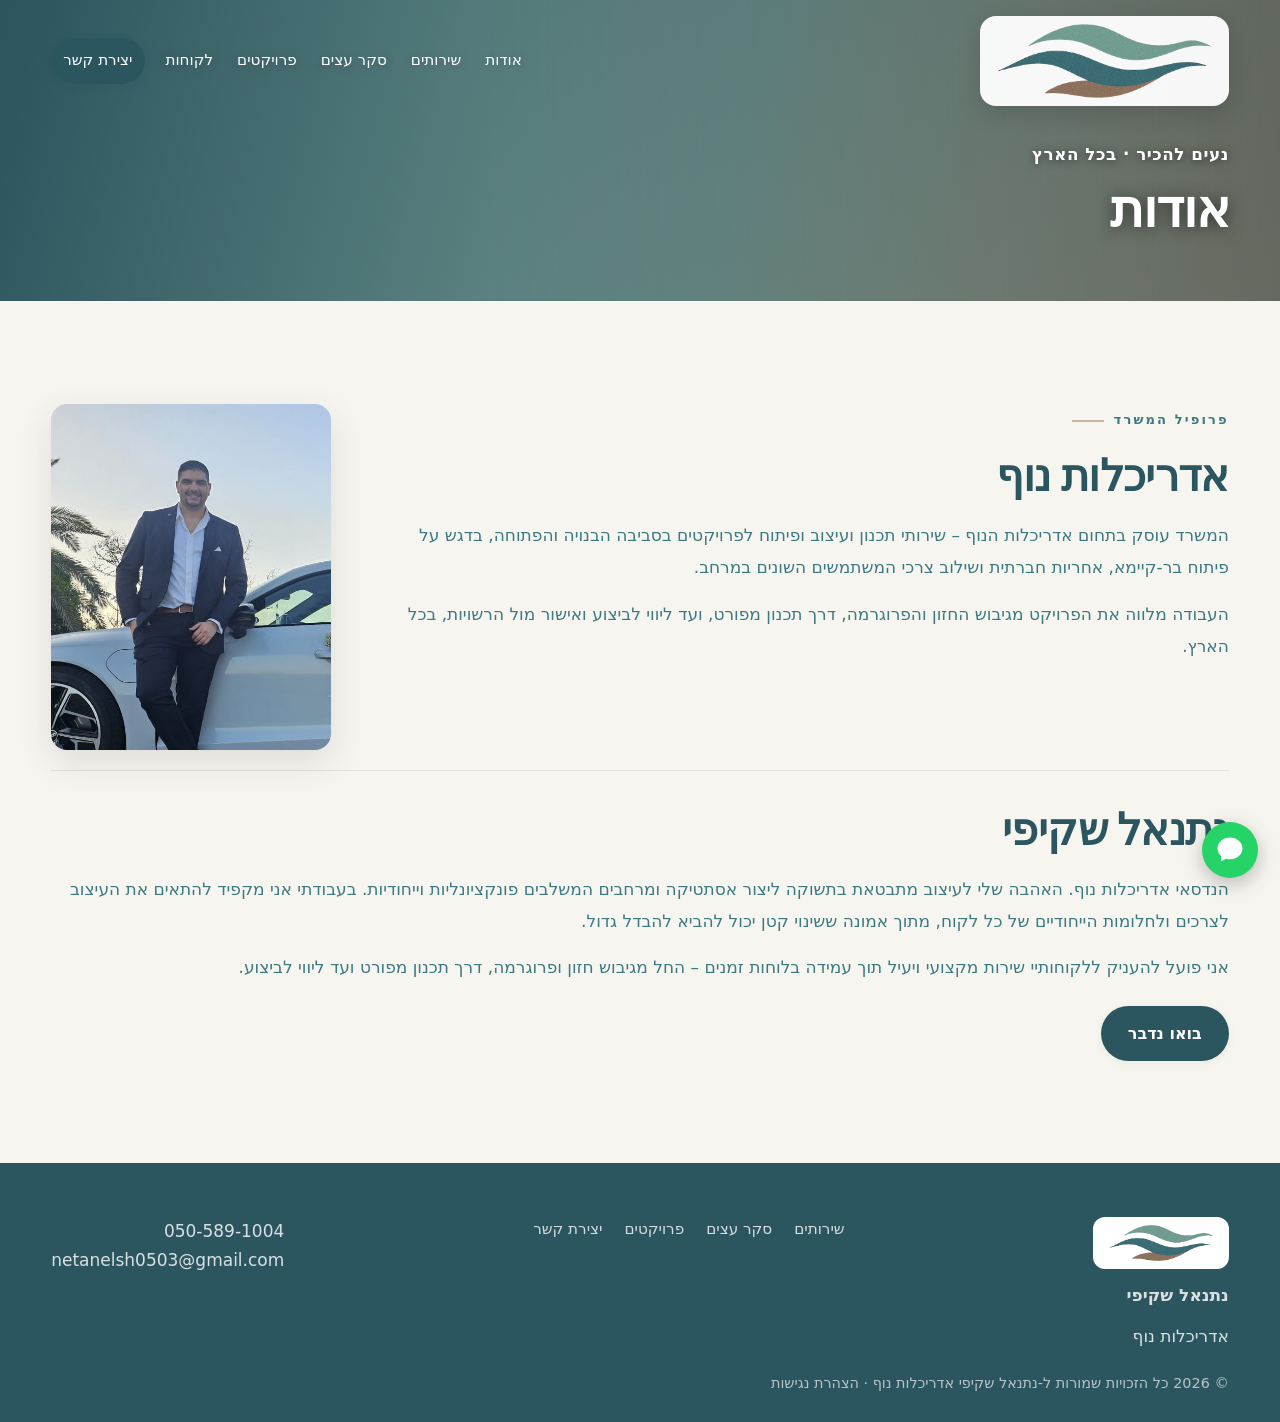
==== about.html @ 4af57b72 "עיצוב" ====
<!DOCTYPE html>
<html lang="he" dir="rtl">
<head>
  <meta charset="UTF-8">
  <meta name="viewport" content="width=device-width, initial-scale=1">

  <!-- Google tag (gtag.js) -->
  <script async src="https://www.googletagmanager.com/gtag/js?id=G-FHMEB0XKDP"></script>
  <script>
    window.dataLayer = window.dataLayer || [];
    function gtag(){dataLayer.push(arguments);}
    gtag('js', new Date());
    gtag('config', 'G-FHMEB0XKDP');
  </script>

  <title>אודות | נתנאל שקיפי – אדריכלות נוף</title>
  <meta name="description" content="נתנאל שקיפי, הנדסאי אדריכלות נוף. קצת עליי, הגישה שלי לתכנון ועיצוב מרחבים, וליווי פרויקטים מהחזון ועד הביצוע.">
  <meta name="author" content="נתנאל שקיפי">
  <meta name="theme-color" content="#2c565f">
  <link rel="canonical" href="https://netanelshakifi-nof.com/about.html">

  <meta property="og:type" content="profile">
  <meta property="og:title" content="אודות | נתנאל שקיפי – אדריכלות נוף">
  <meta property="og:description" content="קצת עליי והגישה שלי לתכנון ועיצוב מרחבים.">
  <meta property="og:url" content="https://netanelshakifi-nof.com/about.html">
  <meta property="og:image" content="https://netanelshakifi-nof.com/assets/img/web/hero.jpg">
  <meta property="og:locale" content="he_IL">

  <link rel="stylesheet" href="assets/css/style.css?v=9">

  <style>
    .svc-hero { background: linear-gradient(to left, rgba(20,40,45,.55), rgba(20,40,45,.05) 62%), linear-gradient(105deg, #2c565f 0%, #6e9490 55%, #c9b79c 100%); color:#fff; padding: 140px 0 56px; }
    .svc-hero .eyebrow-line { color:#fff; font-weight:700; letter-spacing:.03em; font-size: clamp(.85rem,2.2vw,1.05rem); margin-bottom:12px; text-shadow:0 1px 8px rgba(0,0,0,.55); }
    .svc-hero h1 { color:#fff; font-size: clamp(1.9rem,5.5vw,3.2rem); line-height:1.15; margin-bottom:6px; letter-spacing:-0.02em; text-shadow:0 2px 16px rgba(0,0,0,.55); }
    .about-top { display:flex; flex-wrap:wrap; gap:clamp(24px,5vw,44px); align-items:flex-start; }
    .about-top .txt { flex:1 1 360px; }
    .about-img { flex:0 0 280px; max-width:280px; }
    .about-img img { width:100%; border-radius:var(--radius); box-shadow:var(--shadow-md); }
    .about-block { padding-top:6px; }
    .about-block.personal { border-top:1px solid var(--line); margin-top:20px; padding-top:28px; }
    .about-section h2 { margin:6px 0 16px; }
    .about-section p { line-height:1.9; margin-bottom:14px; color:var(--teal); }
    .about-cta { margin-top:22px; }
  </style>
</head>
<body>

  <!-- ===== Header ===== -->
  <header class="header">
    <div class="container nav">
      <a href="index.html#top" class="brand" aria-label="נתנאל שקיפי – אדריכלות נוף">
        <img src="assets/logo/logo-mark.png" alt="לוגו נתנאל שקיפי">
      </a>
      <button class="nav-toggle" aria-label="תפריט" aria-expanded="false"><span></span><span></span><span></span></button>
      <nav class="nav-links" aria-label="ניווט ראשי">
        <a href="about.html">אודות</a>
        <a href="index.html#services">שירותים</a>
        <a href="seker-etzim.html">סקר עצים</a>
        <a href="projects.html">פרויקטים</a>
        <a href="index.html#clients">לקוחות</a>
        <a href="index.html#contact" class="btn btn-primary nav-cta">יצירת קשר</a>
      </nav>
    </div>
  </header>

  <!-- ===== Hero ===== -->
  <section class="svc-hero">
    <div class="container">
      <p class="eyebrow-line">נעים להכיר · בכל הארץ</p>
      <h1>אודות</h1>
    </div>
  </section>

  <!-- ===== About content (filled from data/about.json by main.js) ===== -->
  <section class="section">
    <div class="container">
      <div class="about-top about-section">
        <div class="txt">
          <span class="eyebrow">פרופיל המשרד</span>
          <h2 class="section-title">אדריכלות נוף</h2>
          <p>המשרד עוסק בתחום אדריכלות הנוף – שירותי תכנון ועיצוב ופיתוח לפרויקטים בסביבה הבנויה והפתוחה, בדגש על פיתוח בר-קיימא, אחריות חברתית ושילוב צרכי המשתמשים השונים במרחב.</p>
          <p>העבודה מלווה את הפרויקט מגיבוש החזון והפרוגרמה, דרך תכנון מפורט, ועד ליווי לביצוע ואישור מול הרשויות, בכל הארץ.</p>
        </div>
        <div class="about-img">
          <img src="assets/img/web/netanel-portrait.jpg" alt="נתנאל שקיפי">
        </div>
      </div>

      <div class="about-block personal about-section">
        <h2 class="section-title">נתנאל שקיפי</h2>
        <p>הנדסאי אדריכלות נוף. האהבה שלי לעיצוב מתבטאת בתשוקה ליצור אסתטיקה ומרחבים המשלבים פונקציונליות וייחודיות. בעבודתי אני מקפיד להתאים את העיצוב לצרכים ולחלומות הייחודיים של כל לקוח, מתוך אמונה ששינוי קטן יכול להביא להבדל גדול.</p>
        <p>אני פועל להעניק ללקוחותיי שירות מקצועי ויעיל תוך עמידה בלוחות זמנים – החל מגיבוש חזון ופרוגרמה, דרך תכנון מפורט ועד ליווי לביצוע.</p>
        <div class="about-cta">
          <a href="index.html#contact" class="btn btn-primary">בואו נדבר</a>
        </div>
      </div>
    </div>
  </section>

  <!-- ===== Footer ===== -->
  <footer class="footer">
    <div class="container">
      <div class="footer-top">
        <div class="brand" style="flex-direction:column;align-items:flex-start;gap:12px">
          <img src="assets/logo/logo-mark.png" alt="נתנאל שקיפי – אדריכלות נוף" style="height:52px;background:#fff;border-radius:12px;padding:8px 16px">
          <strong>נתנאל שקיפי</strong>
          <span>אדריכלות נוף</span>
        </div>
        <nav class="footer-nav" aria-label="ניווט תחתון">
          <a href="index.html#services">שירותים</a>
          <a href="seker-etzim.html">סקר עצים</a>
          <a href="projects.html">פרויקטים</a>
          <a href="index.html#contact">יצירת קשר</a>
        </nav>
        <div>
          <a href="tel:0505891004" dir="ltr">050-589-1004</a><br>
          <a href="mailto:netanelsh0503@gmail.com" dir="ltr">netanelsh0503@gmail.com</a>
        </div>
      </div>
      <p style="margin-top:20px;font-size:.9rem;opacity:.8">© 2026 כל הזכויות שמורות ל-נתנאל שקיפי אדריכלות נוף · <a href="accessibility.html">הצהרת נגישות</a></p>
    </div>
  </footer>

  <!-- Floating WhatsApp button -->
  <a href="https://wa.me/972505891004" class="wa-float" target="_blank" rel="noopener" aria-label="שלחו לי הודעה בוואטסאפ">
    <svg viewBox="0 0 24 24" fill="currentColor" aria-hidden="true"><path d="M12 2C6.5 2 2 5.9 2 10.7c0 2.4 1.1 4.6 3 6.2v4.1l3.8-2.1c1 .3 2.1.4 3.2.4 5.5 0 10-3.9 10-8.6S17.5 2 12 2z"/></svg>
  </a>

  <script src="assets/js/main.js?v=3"></script>
</body>
</html>
---- assets/css/style.css ----
/* ==========================================================================
   נתנאל שקיפי – אדריכלות נוף | Design System
   Palette derived from the brand logo (teal / sage / earth)
   ========================================================================== */

:root {
  --teal-deep: #2c565f;
  --teal: #3c7a80;
  --sage: #6e9490;
  --sage-soft: #a9c4bd;
  --earth: #8a7250;
  --earth-soft: #c9b79c;

  --bg: #f7f5f0;
  --bg-alt: #eef0ea;
  --surface: #ffffff;
  --ink: #22302e;
  --muted: #5d6b66;
  --line: #e2e0d8;

  --shadow-sm: 0 2px 10px rgba(34, 48, 46, .06);
  --shadow-md: 0 12px 34px rgba(34, 48, 46, .12);
  --shadow-lg: 0 26px 60px rgba(34, 48, 46, .18);

  --radius: 16px;
  --radius-sm: 10px;
  --maxw: 1180px;
  --ease: cubic-bezier(.22, .61, .36, 1);

  --ff-head: "Frank Ruhl Libre", Georgia, serif;
  --ff-body: "Heebo", "Assistant", system-ui, sans-serif;
}

/* ---------- Reset ---------- */
* { margin: 0; padding: 0; box-sizing: border-box; }
html { scroll-behavior: smooth; scroll-padding-top: 84px; overflow-x: hidden; }
body {
  font-family: var(--ff-body);
  color: var(--ink);
  background: var(--bg);
  line-height: 1.7;
  font-size: 17px;
  -webkit-font-smoothing: antialiased;
  overflow-x: hidden;
  max-width: 100%;
}
img { max-width: 100%; display: block; }
a { color: inherit; text-decoration: none; }
ul { list-style: none; }
h1, h2, h3, h4 { font-family: var(--ff-head); font-weight: 700; line-height: 1.2; color: var(--teal-deep); }

.container { width: min(92%, var(--maxw)); margin-inline: auto; }
.section { padding: clamp(56px, 8vw, 104px) 0; }
.section-alt { background: var(--bg-alt); }

.eyebrow {
  display: inline-block; font-size: .82rem; font-weight: 700; letter-spacing: .16em;
  color: var(--teal); text-transform: uppercase; margin-bottom: 14px;
  position: relative; padding-inline-end: 42px;
}
.eyebrow::after {
  content: ""; position: absolute; inset-inline-end: 0; top: 50%;
  width: 32px; height: 2px; background: var(--earth-soft);
}
.section-title { font-size: clamp(1.8rem, 4vw, 2.7rem); margin-bottom: 16px; }
.section-intro { color: var(--muted); max-width: 640px; font-size: 1.08rem; }

.btn {
  display: inline-flex; align-items: center; gap: 9px; cursor: pointer;
  font-family: var(--ff-body); font-weight: 600; font-size: 1rem;
  padding: 13px 26px; border-radius: 999px; border: 1.5px solid transparent;
  transition: transform .2s var(--ease), background .2s var(--ease), box-shadow .2s var(--ease), color .2s;
}
.btn svg { width: 18px; height: 18px; }
.btn-primary { background: var(--teal-deep); color: #fff; box-shadow: var(--shadow-sm); }
.btn-primary:hover { background: var(--teal); transform: translateY(-2px); box-shadow: var(--shadow-md); }
.btn-ghost { border-color: var(--teal-deep); color: var(--teal-deep); }
.btn-ghost:hover { background: var(--teal-deep); color: #fff; transform: translateY(-2px); }

/* ---------- Header ---------- */
.header {
  position: fixed; inset-block-start: 0; inset-inline: 0; z-index: 100;
  transition: background .3s var(--ease), box-shadow .3s var(--ease), padding .3s var(--ease);
  padding: 16px 0;
}
.header.scrolled { background: rgba(247, 245, 240, .92); backdrop-filter: blur(10px); box-shadow: var(--shadow-sm); padding: 9px 0; }
.nav { display: flex; align-items: center; justify-content: space-between; gap: 20px; }
.brand { display: flex; align-items: center; gap: 12px; border-radius: 16px;
  transition: background .3s var(--ease), padding .3s var(--ease), box-shadow .3s var(--ease); }
.brand img { height: 74px; width: auto; transition: height .3s var(--ease); }
.header.scrolled .brand img { height: 56px; }
/* At top over the hero: colored logo sits on a soft white badge so all colors pop */
.header:not(.scrolled) .brand { background: rgba(255, 255, 255, .95); padding: 8px 18px; box-shadow: 0 8px 24px rgba(0, 0, 0, .14); }
.brand-text { display: flex; flex-direction: column; line-height: 1.1; }
.brand-text b { font-family: var(--ff-head); font-size: 1.12rem; color: var(--teal-deep); }
.brand-text span { font-size: .74rem; color: var(--muted); letter-spacing: .05em; }

.nav-links { display: flex; align-items: center; gap: 2px; flex-wrap: nowrap; }
.nav-links a {
  font-weight: 500; font-size: .95rem; color: var(--ink); padding: 9px 11px;
  border-radius: 999px; transition: color .2s, background .2s; white-space: nowrap;
}
.nav-links a:hover { color: var(--teal-deep); background: rgba(110, 148, 144, .14); }
.nav-cta { margin-inline-start: 8px; }
.header.scrolled .nav-links .nav-cta { color: #fff; }

/* At top (over hero): white nav text; on scroll: dark */
.header:not(.scrolled) .nav-links a { color: #fff; text-shadow: 0 1px 8px rgba(0,0,0,.25); }
.header:not(.scrolled) .nav-links a:hover { color: #fff; background: rgba(255,255,255,.16); }
.header:not(.scrolled) .nav-links .nav-cta { text-shadow: none; }

.nav-toggle { display: none; background: none; border: 0; cursor: pointer; padding: 8px; }
.nav-toggle span { display: block; width: 26px; height: 2.5px; background: var(--ink); border-radius: 2px; transition: .3s; }
.header:not(.scrolled) .nav-toggle span { background: #fff; }
.nav-toggle span + span { margin-top: 6px; }

/* ---------- Hero ---------- */
.hero {
  position: relative; min-height: 100svh; display: flex; align-items: center;
  color: #fff; overflow: hidden;
}
.hero-bg { position: absolute; inset: 0; z-index: -2; }
.hero-bg img { width: 100%; height: 100%; object-fit: cover; }
.hero::after {
  content: ""; position: absolute; inset: 0; z-index: -1;
  background: linear-gradient(105deg, rgba(18, 36, 41, .94) 0%, rgba(18, 36, 41, .78) 50%, rgba(18, 36, 41, .56) 100%);
}
.hero-inner { padding-block: 130px 90px; max-width: 720px; }
.hero h1 {
  color: #fff; font-size: clamp(1.9rem, 6vw, 4.1rem); line-height: 1.12; margin-bottom: 22px;
  text-shadow: 0 2px 16px rgba(0, 0, 0, .6), 0 1px 3px rgba(0, 0, 0, .55);
  overflow-wrap: break-word; word-break: break-word;
}
.hero h1 .accent { color: var(--sage-soft); }
.hero p { font-size: clamp(1.05rem, 2.4vw, 1.3rem); max-width: 560px; margin-bottom: 34px; color: #fff; text-shadow: 0 1px 10px rgba(0, 0, 0, .6), 0 1px 2px rgba(0, 0, 0, .5); }
.hero-actions { display: flex; flex-wrap: wrap; gap: 14px; }
.hero .btn-ghost { border-color: rgba(255, 255, 255, .8); color: #fff; }
.hero .btn-ghost:hover { background: #fff; color: var(--teal-deep); }
.scroll-cue {
  position: absolute; inset-block-end: 26px; inset-inline-start: 50%; transform: translateX(-50%);
  color: #fff; font-size: .82rem; letter-spacing: .12em; display: flex;
  flex-direction: column; align-items: center; gap: 8px; animation: bob 2s infinite;
  text-decoration: none; text-shadow: 0 1px 8px rgba(0, 0, 0, .65); cursor: pointer;
}
.scroll-cue .scroll-arrow {
  font-size: 1.3rem; line-height: 1; width: 38px; height: 38px;
  border: 2px solid rgba(255, 255, 255, .9); border-radius: 50%;
  display: flex; align-items: center; justify-content: center;
  transition: background .2s, transform .2s;
}
.scroll-cue:hover .scroll-arrow { background: rgba(255, 255, 255, .2); transform: translateY(3px); }
@keyframes bob { 0%,100% { transform: translateX(-50%) translateY(0);} 50% { transform: translateX(-50%) translateY(8px);} }
html { scroll-behavior: smooth; }

/* ---------- Stats strip ---------- */
.stats { display: grid; grid-template-columns: repeat(4, 1fr); gap: 20px; text-align: center; }
.stat { min-width: 0; }
.stat b { display: block; font-family: var(--ff-head); font-size: clamp(1.5rem, 3.4vw, 2.8rem); color: var(--teal-deep); overflow-wrap: break-word; }
.stat span { color: var(--muted); font-size: .95rem; }

/* ---------- About ---------- */
.about-grid { display: grid; grid-template-columns: .85fr 1.15fr; gap: clamp(28px, 5vw, 66px); align-items: center; }
.about-photo { position: relative; }
.about-photo img { border-radius: var(--radius); box-shadow: var(--shadow-md); width: 100%; aspect-ratio: 4/5; object-fit: cover; object-position: center 20%; }
.about-photo::before {
  content: ""; position: absolute; inset-block-start: -18px; inset-inline-start: -18px;
  width: 120px; height: 120px; border: 3px solid var(--sage-soft); border-radius: var(--radius); z-index: -1;
}
.about-body p { color: var(--muted); margin-bottom: 16px; }
.about-body p strong { color: var(--ink); }
.about-sign { margin-top: 22px; height: 92px; width: auto; }

/* ---------- Services ---------- */
.cards { display: grid; grid-template-columns: repeat(auto-fit, minmax(min(100%, 260px), 1fr)); gap: 24px; margin-top: 46px; }
.card {
  background: var(--surface); border-radius: var(--radius); padding: 32px 28px;
  box-shadow: var(--shadow-sm); border: 1px solid var(--line);
  transition: transform .25s var(--ease), box-shadow .25s var(--ease); position: relative; overflow: hidden;
}
.card::before { content: ""; position: absolute; inset-block-start: 0; inset-inline: 0; height: 4px; background: linear-gradient(90deg, var(--sage), var(--teal)); transform: scaleX(0); transform-origin: inline-end; transition: transform .3s var(--ease); }
.card:hover { transform: translateY(-6px); box-shadow: var(--shadow-md); }
.card:hover::before { transform: scaleX(1); }
.card-ico { width: 54px; height: 54px; border-radius: 14px; background: rgba(110, 148, 144, .16); display: grid; place-items: center; margin-bottom: 18px; color: var(--teal); }
.card-ico svg { width: 28px; height: 28px; }
.card h3 { font-size: 1.28rem; margin-bottom: 10px; }
.card p { color: var(--muted); font-size: .98rem; }

/* ---------- Projects ---------- */
.filters { display: flex; flex-wrap: wrap; gap: 10px; margin: 34px 0 30px; }
.filter {
  font-family: var(--ff-body); font-size: .94rem; font-weight: 500; cursor: pointer;
  padding: 8px 18px; border-radius: 999px; border: 1.5px solid var(--line);
  background: var(--surface); color: var(--muted); transition: .2s var(--ease);
}
.filter:hover { border-color: var(--sage); color: var(--teal-deep); }
.filter.active { background: var(--teal-deep); border-color: var(--teal-deep); color: #fff; }

.project-grid { display: grid; grid-template-columns: repeat(auto-fill, minmax(min(100%, 310px), 1fr)); gap: 24px; }
.project-card {
  background: var(--surface); border-radius: var(--radius); overflow: hidden;
  box-shadow: var(--shadow-sm); border: 1px solid var(--line); cursor: pointer;
  transition: transform .28s var(--ease), box-shadow .28s var(--ease);
  display: flex; flex-direction: column;
}
.project-card:hover { transform: translateY(-6px); box-shadow: var(--shadow-lg); }
.project-media { position: relative; aspect-ratio: 3/2; overflow: hidden; background: var(--bg-alt); }
.project-media img { width: 100%; height: 100%; object-fit: cover; transition: transform .5s var(--ease); }
.project-card:hover .project-media img { transform: scale(1.06); }
.project-count {
  position: absolute; inset-block-end: 10px; inset-inline-end: 10px; background: rgba(28, 52, 58, .82);
  color: #fff; font-size: .78rem; padding: 4px 11px; border-radius: 999px; backdrop-filter: blur(4px);
  display: flex; align-items: center; gap: 5px;
}
.project-count svg { width: 13px; height: 13px; }
.project-info { padding: 20px 22px 24px; display: flex; flex-direction: column; gap: 10px; flex: 1; }
.project-info h3 { font-size: 1.3rem; }
.project-meta { display: flex; gap: 14px; color: var(--muted); font-size: .88rem; flex-wrap: wrap; }
.project-meta span { display: inline-flex; align-items: center; gap: 5px; }
.project-meta svg { width: 14px; height: 14px; color: var(--sage); }
.project-tags { display: flex; flex-wrap: wrap; gap: 6px; margin-top: auto; }
.tag { font-size: .76rem; font-weight: 500; color: var(--teal); background: rgba(110, 148, 144, .14); padding: 4px 11px; border-radius: 999px; }
.empty { grid-column: 1/-1; text-align: center; color: var(--muted); padding: 40px 0; }

/* ---------- Publications ---------- */
.pub-list { display: grid; gap: 16px; margin-top: 40px; }
.pub {
  display: flex; align-items: center; gap: 20px; background: var(--surface); border: 1px solid var(--line);
  border-radius: var(--radius); padding: 22px 26px; box-shadow: var(--shadow-sm);
  transition: transform .2s var(--ease), box-shadow .2s var(--ease);
}
.pub:hover { transform: translateX(-6px); box-shadow: var(--shadow-md); }
.pub-date { font-family: var(--ff-head); color: var(--earth); font-size: 1.05rem; min-width: 78px; }
.pub-body h4 { font-size: 1.12rem; color: var(--ink); margin-bottom: 3px; }
.pub-body p { color: var(--muted); font-size: .94rem; }
.pub-src { margin-inline-start: auto; color: var(--sage); }
.pub-src svg { width: 20px; height: 20px; }

/* ---------- Innovations ---------- */
.innov-grid { display: grid; grid-template-columns: repeat(auto-fit, minmax(min(100%, 280px), 1fr)); gap: 24px; margin-top: 44px; }
.innov {
  background: var(--surface); border: 1px solid var(--line); border-radius: var(--radius);
  padding: 30px 28px; box-shadow: var(--shadow-sm); border-inline-start: 4px solid var(--sage);
  transition: transform .2s var(--ease), box-shadow .2s var(--ease);
}
.innov:hover { transform: translateY(-4px); box-shadow: var(--shadow-md); }
.innov .kw { font-size: .78rem; font-weight: 700; letter-spacing: .1em; color: var(--earth); text-transform: uppercase; }
.innov h3 { font-size: 1.24rem; margin: 10px 0; }
.innov p { color: var(--muted); font-size: .97rem; }

/* ---------- Clients ---------- */
.clients-grid { display: grid; grid-template-columns: repeat(4, 1fr); gap: 20px; margin-top: 44px; }
.client { display: flex; align-items: center; justify-content: center; background: var(--surface); border: 1px solid var(--line); border-radius: var(--radius); box-shadow: var(--shadow-sm); padding: 26px 22px; min-height: 150px; transition: transform .2s var(--ease), box-shadow .2s var(--ease); }
.client:hover { transform: translateY(-4px); box-shadow: var(--shadow-md); }
.client img { max-height: 96px; max-width: 100%; width: auto; object-fit: contain; }
@media (max-width: 900px) { .clients-grid { grid-template-columns: repeat(3, 1fr); } }
@media (max-width: 560px) { .clients-grid { grid-template-columns: repeat(2, 1fr); } .client { min-height: 120px; padding: 20px; } .client img { max-height: 72px; } }

/* ---------- Contact ---------- */
.contact-grid { display: grid; grid-template-columns: 1fr 1fr; gap: clamp(30px, 5vw, 60px); }
.contact-info h2 { margin-bottom: 18px; }
.contact-info > p { color: var(--muted); margin-bottom: 30px; max-width: 420px; }
.contact-line { display: flex; align-items: center; gap: 15px; margin-bottom: 18px; }
.contact-line .ci { width: 46px; height: 46px; border-radius: 12px; background: rgba(110, 148, 144, .16); display: grid; place-items: center; color: var(--teal); flex-shrink: 0; }
.contact-line .ci svg { width: 22px; height: 22px; }
.contact-line b { display: block; font-family: var(--ff-body); font-weight: 600; color: var(--ink); }
.contact-line a, .contact-line span { color: var(--muted); }
.contact-line a:hover { color: var(--teal-deep); }

.contact-form { background: var(--surface); border: 1px solid var(--line); border-radius: var(--radius); padding: clamp(24px, 4vw, 38px); box-shadow: var(--shadow-md); }
.field { margin-bottom: 18px; }
.field label { display: block; font-weight: 600; font-size: .92rem; margin-bottom: 7px; color: var(--ink); }
.field input, .field textarea {
  width: 100%; font-family: var(--ff-body); font-size: 1rem; color: var(--ink);
  padding: 12px 15px; border: 1.5px solid var(--line); border-radius: var(--radius-sm);
  background: var(--bg); transition: border .2s, box-shadow .2s;
}
.field input:focus, .field textarea:focus { outline: none; border-color: var(--sage); box-shadow: 0 0 0 3px rgba(110, 148, 144, .18); background: #fff; }
.field textarea { resize: vertical; min-height: 120px; }
.form-note { font-size: .84rem; color: var(--muted); margin-top: 6px; }
.contact-form .btn-primary { width: 100%; justify-content: center; margin-top: 6px; }
.form-msg { margin-top: 14px; padding: 12px 16px; border-radius: var(--radius-sm); font-size: .95rem; display: none; }
.form-msg.ok { display: block; background: rgba(110, 148, 144, .18); color: var(--teal-deep); }
.form-msg.err { display: block; background: rgba(192, 57, 43, .12); color: #b23b2e; }

/* ---------- Floating WhatsApp button ---------- */
.wa-float {
  position: fixed; right: 22px; bottom: 22px; z-index: 200;
  width: 56px; height: 56px; border-radius: 50%; background: #25D366; color: #fff;
  display: flex; align-items: center; justify-content: center;
  box-shadow: 0 6px 20px rgba(0, 0, 0, .25); transition: transform .2s, box-shadow .2s;
}
.wa-float svg { width: 30px; height: 30px; position: relative; z-index: 1; }
.wa-float:hover { transform: scale(1.08); box-shadow: 0 8px 26px rgba(0, 0, 0, .32); }
.wa-float::after {
  content: ""; position: absolute; inset: 0; border-radius: 50%;
  box-shadow: 0 0 0 0 rgba(37, 211, 102, .5); animation: waPulse 2.2s infinite;
}
@keyframes waPulse {
  0% { box-shadow: 0 0 0 0 rgba(37, 211, 102, .5); }
  70% { box-shadow: 0 0 0 14px rgba(37, 211, 102, 0); }
  100% { box-shadow: 0 0 0 0 rgba(37, 211, 102, 0); }
}
@media (max-width: 780px) { .wa-float { right: 16px; bottom: 16px; } }

/* ---------- Apple-style polish (Tier 1) ---------- */
/* 1. Instant press feedback — the element reacts the moment it's touched */
.btn { transition: transform .12s ease-out, background-color .2s var(--ease), color .2s var(--ease), box-shadow .2s var(--ease), border-color .2s var(--ease); }
.btn:active { transform: scale(.97); }
.nav-links a { transition: color .2s, background .2s, transform .12s ease-out; }
.nav-links a:active { transform: scale(.96); }
.wa-float:active { transform: scale(.93); }
.client:active { transform: scale(.98); }

/* 2. Typography: tighter tracking on large text (letters read too far apart as they grow) */
.hero h1 { letter-spacing: -0.02em; }
.section-title { letter-spacing: -0.015em; }

/* 3. Respect reduced-motion preference (accessibility + polish) */
@media (prefers-reduced-motion: reduce) {
  *, *::before, *::after {
    animation-duration: .001ms !important;
    animation-iteration-count: 1 !important;
    transition-duration: .01ms !important;
    scroll-behavior: auto !important;
  }
  .reveal { opacity: 1 !important; transform: none !important; }
}

/* ---------- Footer ---------- */
.footer { background: var(--teal-deep); color: rgba(255, 255, 255, .82); padding: 54px 0 26px; }
.footer-top { display: flex; flex-wrap: wrap; gap: 30px; justify-content: space-between; align-items: flex-start; }
.footer .brand-text b { color: #fff; }
.footer .brand-text span { color: rgba(255, 255, 255, .7); }
.footer-nav { display: flex; flex-wrap: wrap; gap: 8px 22px; }
.footer-nav a { color: rgba(255, 255, 255, .8); font-size: .95rem; }
.footer-nav a:hover { color: #fff; }
.footer-contact { font-size: .95rem; line-height: 2; }
.footer-contact a:hover { color: #fff; }
.footer-bottom { margin-top: 40px; padding-top: 20px; border-top: 1px solid rgba(255, 255, 255, .15); display: flex; flex-wrap: wrap; gap: 10px 16px; justify-content: space-between; font-size: .85rem; color: rgba(255, 255, 255, .6); }
.footer-bottom a { color: rgba(255,255,255,.8); text-decoration: underline; text-underline-offset: 3px; }
.footer-bottom a:hover { color: #fff; }
.footer-legal { display: inline-flex; align-items: center; gap: 10px; flex-wrap: wrap; }
.footer-legal .sep { opacity: .5; }

/* ---------- Lightbox ---------- */
.lightbox { position: fixed; inset: 0; z-index: 200; background: rgba(20, 32, 34, .96); display: none; opacity: 0; transition: opacity .3s; }
.lightbox.open { display: flex; opacity: 1; }
.lb-inner { margin: auto; width: min(94%, 1040px); max-height: 92vh; display: flex; flex-direction: column; color: #fff; }
.lb-stage { position: relative; flex: 1; display: flex; align-items: center; justify-content: center; min-height: 0; }
.lb-media { display: flex; align-items: center; justify-content: center; width: 100%; }
.lb-media img { max-width: 100%; max-height: 74vh; border-radius: 10px; object-fit: contain; box-shadow: var(--shadow-lg); }
.lb-media video { max-width: 100%; max-height: 74vh; border-radius: 10px; box-shadow: var(--shadow-lg); background: #000; }
.lb-media iframe { width: min(100%, 1000px); aspect-ratio: 16/9; max-height: 74vh; border: 0; border-radius: 10px; box-shadow: var(--shadow-lg); background: #000; }
.lb-head { display: flex; justify-content: space-between; align-items: flex-end; margin-bottom: 14px; gap: 14px; }
.lb-head h3 { color: #fff; font-size: 1.5rem; }
.lb-head p { color: rgba(255, 255, 255, .7); font-size: .92rem; }
.lb-desc { color: rgba(255,255,255,.82); font-size: .98rem; margin-top: 16px; max-width: 760px; }
.lb-links { margin-top: 16px; }
.lb-links a {
  display: inline-flex; align-items: center; gap: 9px; background: var(--sage);
  color: #fff; font-weight: 600; font-size: .98rem; padding: 11px 22px; border-radius: 999px;
  transition: background .2s var(--ease), transform .2s var(--ease);
}
.lb-links a:hover { background: #fff; color: var(--teal-deep); transform: translateY(-2px); }
.lb-links a svg { width: 18px; height: 18px; }
.lb-close { position: absolute; inset-block-start: 20px; inset-inline-end: 24px; background: rgba(255, 255, 255, .12); border: 0; color: #fff; width: 46px; height: 46px; border-radius: 50%; cursor: pointer; font-size: 1.5rem; transition: background .2s; }
.lb-close:hover { background: rgba(255, 255, 255, .26); }
.lb-nav { background: rgba(255, 255, 255, .12); border: 0; color: #fff; width: 50px; height: 50px; border-radius: 50%; cursor: pointer; display: grid; place-items: center; transition: background .2s; flex-shrink: 0; }
.lb-nav:hover { background: rgba(255, 255, 255, .28); }
.lb-nav svg { width: 24px; height: 24px; }
.lb-thumbs { display: flex; gap: 10px; margin-top: 16px; overflow-x: auto; padding-bottom: 4px; }
.lb-thumb { position: relative; width: 84px; height: 60px; border-radius: 7px; overflow: hidden; opacity: .5; cursor: pointer; border: 2px solid transparent; transition: .2s; flex-shrink: 0; padding: 0; background: #1c2f30; }
.lb-thumb img { width: 100%; height: 100%; object-fit: cover; }
.lb-thumb.active { opacity: 1; border-color: var(--sage); }
.lb-thumb-blank { display: block; width: 100%; height: 100%; background: linear-gradient(135deg, var(--teal-deep), var(--teal)); }
.lb-thumb-play { position: absolute; inset: 0; display: grid; place-items: center; color: #fff; }
.lb-thumb-play svg { width: 22px; height: 22px; filter: drop-shadow(0 1px 3px rgba(0,0,0,.5)); }
.project-play { position: absolute; inset: 0; margin: auto; width: 54px; height: 54px; display: grid; place-items: center; background: rgba(28, 52, 58, .7); color: #fff; border-radius: 50%; backdrop-filter: blur(3px); transition: transform .25s var(--ease), background .2s; }
.project-play svg { width: 24px; height: 24px; margin-inline-start: 3px; }
.project-card:hover .project-play { transform: scale(1.1); background: var(--teal-deep); }

/* ---------- Content modal (About) ---------- */
.cmodal { position: fixed; inset: 0; z-index: 210; background: rgba(20, 32, 34, .6); display: none; opacity: 0; transition: opacity .3s; padding: 24px; backdrop-filter: blur(4px); }
.cmodal.open { display: flex; opacity: 1; }
.cmodal-box { margin: auto; width: min(92%, 900px); max-height: 90vh; background: var(--surface); border-radius: 20px; overflow: hidden auto; box-shadow: var(--shadow-lg); display: grid; grid-template-columns: .8fr 1.2fr; position: relative; }
.cmodal-media { background: var(--bg-alt); }
.cmodal-media img { width: 100%; height: 100%; object-fit: cover; object-position: center 20%; min-height: 260px; }
.cmodal-content { padding: clamp(26px, 4vw, 44px); }
.cmodal-content .section-title { margin-bottom: 18px; }
.cmodal-content #amBody p { color: var(--muted); margin-bottom: 14px; }
.cmodal-x { position: absolute; inset-block-start: 14px; inset-inline-end: 16px; width: 40px; height: 40px; border-radius: 50%; border: 0; background: rgba(255, 255, 255, .85); color: var(--ink); font-size: 1.5rem; cursor: pointer; z-index: 2; transition: background .2s; }
.cmodal-x:hover { background: #fff; }
@media (max-width: 720px) { .cmodal-box { grid-template-columns: 1fr; } .cmodal-media img { max-height: 240px; } }

/* ---------- Reveal animation ---------- */
.reveal { opacity: 0; transform: translateY(28px); transition: opacity .7s var(--ease), transform .7s var(--ease); }
.reveal.in { opacity: 1; transform: none; }

/* ---------- Responsive ---------- */
@media (max-width: 900px) {
  .about-grid { grid-template-columns: 1fr; }
  .about-photo { max-width: 360px; margin-inline: auto; }
  .contact-grid { grid-template-columns: 1fr; }
  .stats { grid-template-columns: repeat(2, 1fr); gap: 30px 20px; }
}
@media (max-width: 780px) {
  .nav-links {
    position: fixed; inset-block-start: 0; inset-inline-end: 0; height: 100svh; width: min(78%, 320px);
    background: var(--surface); flex-direction: column; align-items: stretch; justify-content: center;
    gap: 6px; padding: 40px 26px; box-shadow: var(--shadow-lg);
    display: none;
  }
  .nav-links.open { display: flex; }
  .nav-links a { font-size: 1.15rem; padding: 12px 16px; }
  /* inside the white mobile panel, keep text dark even at top */
  .header:not(.scrolled) .nav-links a { color: var(--ink); text-shadow: none; }
  .header:not(.scrolled) .nav-links .nav-cta { color: #fff; }
  .nav-cta { margin: 12px 0 0; text-align: center; justify-content: center; }
  .nav-toggle { display: block; z-index: 110; }
  .nav-toggle.open span { background: var(--ink) !important; }
  .nav-toggle.open span:nth-child(1) { transform: translateY(8.5px) rotate(45deg); }
  .nav-toggle.open span:nth-child(2) { opacity: 0; }
  .nav-toggle.open span:nth-child(3) { transform: translateY(-8.5px) rotate(-45deg); }
  .footer-top { flex-direction: column; }
}
@media (max-width: 480px) {
  body { font-size: 16px; }
  .stats { grid-template-columns: 1fr 1fr; }
  .pub { flex-wrap: wrap; }
  .pub-src { margin-inline-start: 0; }
  .hero-inner { padding-block: 116px 74px; }
  .hero p { font-size: 1.02rem; }
  .hero-actions { width: 100%; gap: 10px; }
  .hero-actions .btn { flex: 1 1 auto; justify-content: center; }
  .eyebrow { padding-inline-end: 34px; }
  .section-title { font-size: clamp(1.6rem, 7vw, 2.2rem); }
}
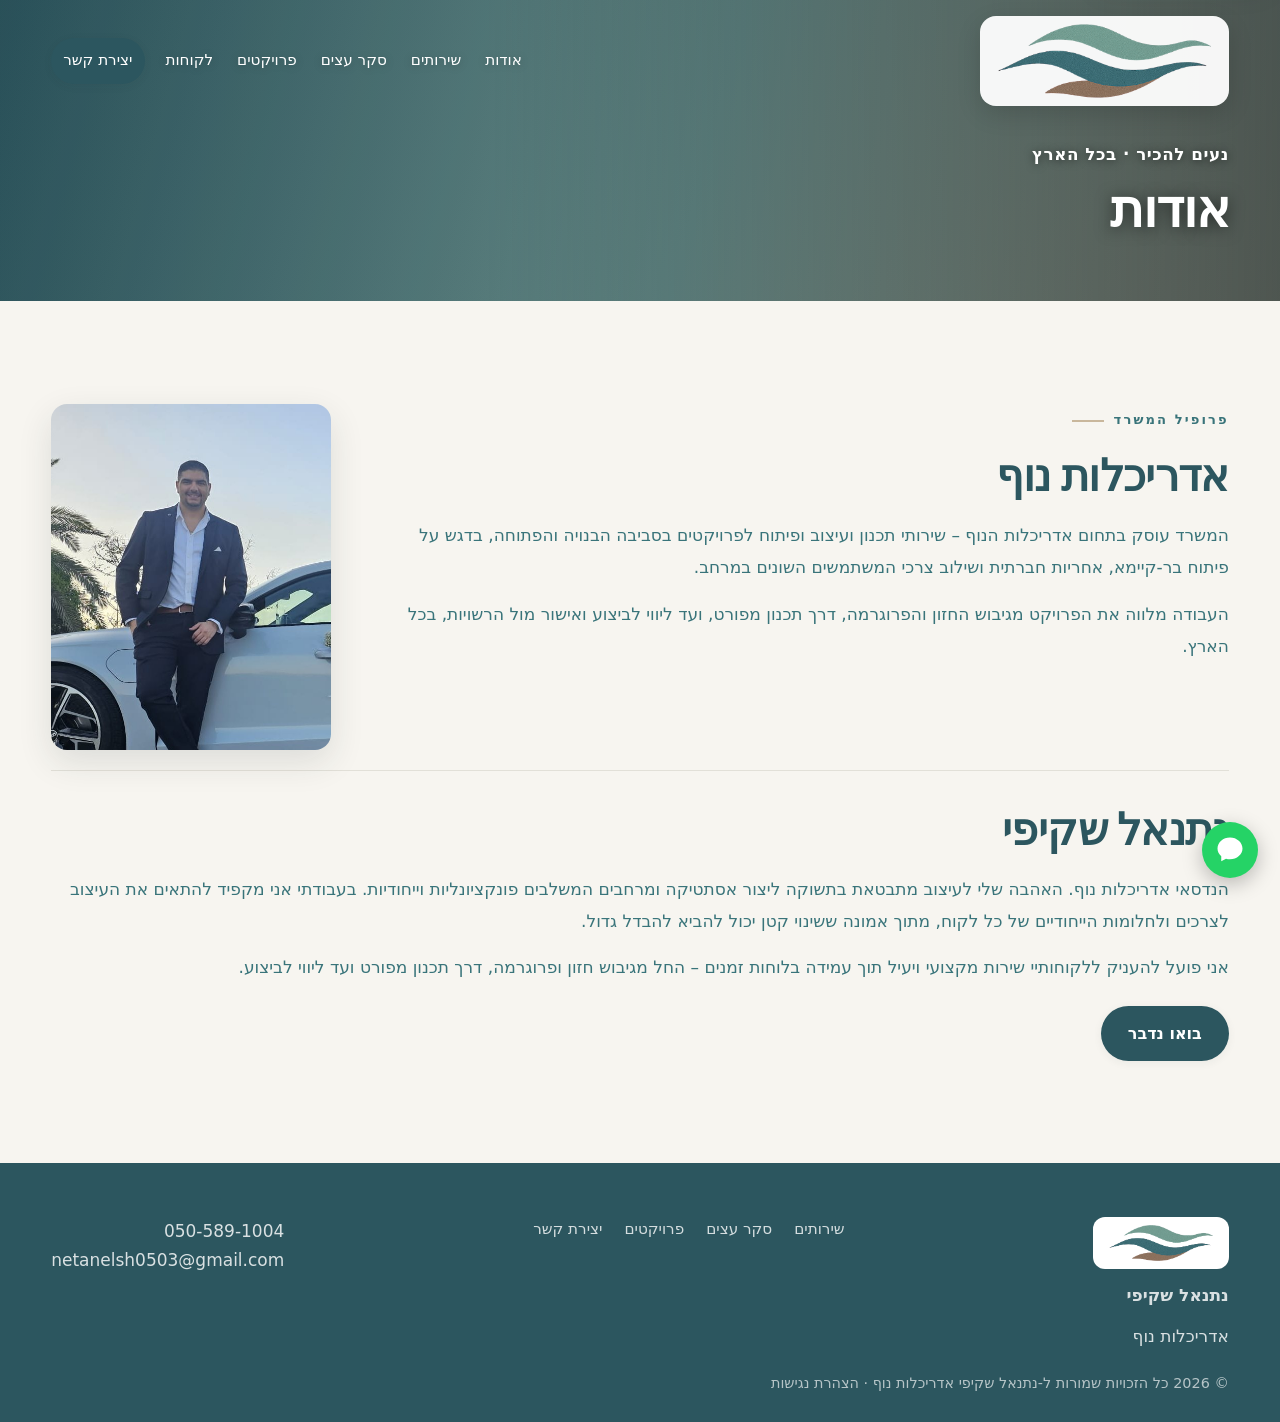
==== commit f1889e76: "נגישות: ניהול פוקוס בלייטבוקס, ולידציה בטופס, ניגודיות, דילוג לתוכן ו-main, aria-pressed בסינון" ====
--- a/about.html
+++ b/about.html
@@ -2,6 +2,7 @@
 <html lang="he" dir="rtl">
 <head>
   <meta charset="UTF-8">
+  <script>document.documentElement.classList.add("js");</script>
   <meta name="viewport" content="width=device-width, initial-scale=1">
 
   <!-- Google tag (gtag.js) -->
@@ -26,10 +27,10 @@
   <meta property="og:image" content="https://netanelshakifi-nof.com/assets/img/web/hero.jpg">
   <meta property="og:locale" content="he_IL">
 
-  <link rel="stylesheet" href="assets/css/style.css?v=9">
+  <link rel="stylesheet" href="assets/css/style.css?v=10">
 
   <style>
-    .svc-hero { background: linear-gradient(to left, rgba(20,40,45,.55), rgba(20,40,45,.05) 62%), linear-gradient(105deg, #2c565f 0%, #6e9490 55%, #c9b79c 100%); color:#fff; padding: 140px 0 56px; }
+    .svc-hero { background: linear-gradient(to left, rgba(20,40,45,.68), rgba(20,40,45,.12) 62%), linear-gradient(105deg, #2c565f 0%, #6e9490 55%, #c9b79c 100%); color:#fff; padding: 140px 0 56px; }
     .svc-hero .eyebrow-line { color:#fff; font-weight:700; letter-spacing:.03em; font-size: clamp(.85rem,2.2vw,1.05rem); margin-bottom:12px; text-shadow:0 1px 8px rgba(0,0,0,.55); }
     .svc-hero h1 { color:#fff; font-size: clamp(1.9rem,5.5vw,3.2rem); line-height:1.15; margin-bottom:6px; letter-spacing:-0.02em; text-shadow:0 2px 16px rgba(0,0,0,.55); }
     .about-top { display:flex; flex-wrap:wrap; gap:clamp(24px,5vw,44px); align-items:flex-start; }
@@ -44,6 +45,7 @@
   </style>
 </head>
 <body>
+  <a class="skip-link" href="#main">דלג לתוכן הראשי</a>
 
   <!-- ===== Header ===== -->
   <header class="header">
@@ -51,8 +53,8 @@
       <a href="index.html#top" class="brand" aria-label="נתנאל שקיפי – אדריכלות נוף">
         <img src="assets/logo/logo-mark.png" alt="לוגו נתנאל שקיפי">
       </a>
-      <button class="nav-toggle" aria-label="תפריט" aria-expanded="false"><span></span><span></span><span></span></button>
-      <nav class="nav-links" aria-label="ניווט ראשי">
+      <button class="nav-toggle" aria-label="תפריט" aria-expanded="false" aria-controls="primaryNav"><span></span><span></span><span></span></button>
+      <nav class="nav-links" id="primaryNav" aria-label="ניווט ראשי">
         <a href="about.html">אודות</a>
         <a href="index.html#services">שירותים</a>
         <a href="seker-etzim.html">סקר עצים</a>
@@ -62,6 +64,7 @@
       </nav>
     </div>
   </header>
+  <main id="main">
 
   <!-- ===== Hero ===== -->
   <section class="svc-hero">
@@ -98,6 +101,8 @@
   </section>
 
   <!-- ===== Footer ===== -->
+  </main>
+
   <footer class="footer">
     <div class="container">
       <div class="footer-top">
@@ -126,6 +131,6 @@
     <svg viewBox="0 0 24 24" fill="currentColor" aria-hidden="true"><path d="M12 2C6.5 2 2 5.9 2 10.7c0 2.4 1.1 4.6 3 6.2v4.1l3.8-2.1c1 .3 2.1.4 3.2.4 5.5 0 10-3.9 10-8.6S17.5 2 12 2z"/></svg>
   </a>
 
-  <script src="assets/js/main.js?v=3"></script>
+  <script src="assets/js/main.js?v=4"></script>
 </body>
 </html>
--- a/assets/css/style.css
+++ b/assets/css/style.css
@@ -5,7 +5,7 @@
 
 :root {
   --teal-deep: #2c565f;
-  --teal: #3c7a80;
+  --teal: #39747a; /* darkened 5% for WCAG AA 4.5:1 on light backgrounds (was #3c7a80) */
   --sage: #6e9490;
   --sage-soft: #a9c4bd;
   --earth: #8a7250;
@@ -213,7 +213,15 @@
 }
 .project-count svg { width: 13px; height: 13px; }
 .project-info { padding: 20px 22px 24px; display: flex; flex-direction: column; gap: 10px; flex: 1; }
-.project-info h3 { font-size: 1.3rem; }
+.project-info h2 { font-size: 1.3rem; }
+.project-card { position: relative; }
+.project-open { all: unset; cursor: pointer; }
+.project-open::after { content: ""; position: absolute; inset: 0; z-index: 2; border-radius: inherit; }
+.project-open:focus-visible { outline: 3px solid var(--teal-deep); outline-offset: 4px; border-radius: 4px; }
+@supports selector(:has(*)) {
+  .project-open:focus-visible { outline: none; }
+  .project-card:has(.project-open:focus-visible) { outline: 3px solid var(--teal-deep); outline-offset: 3px; }
+}
 .project-meta { display: flex; gap: 14px; color: var(--muted); font-size: .88rem; flex-wrap: wrap; }
 .project-meta span { display: inline-flex; align-items: center; gap: 5px; }
 .project-meta svg { width: 14px; height: 14px; color: var(--sage); }
@@ -274,7 +282,10 @@
   padding: 12px 15px; border: 1.5px solid var(--line); border-radius: var(--radius-sm);
   background: var(--bg); transition: border .2s, box-shadow .2s;
 }
-.field input:focus, .field textarea:focus { outline: none; border-color: var(--sage); box-shadow: 0 0 0 3px rgba(110, 148, 144, .18); background: #fff; }
+.field input:focus, .field textarea:focus { outline: 2px solid var(--teal-deep); outline-offset: 1px; border-color: var(--teal-deep); box-shadow: 0 0 0 4px rgba(110, 148, 144, .18); background: #fff; }
+.field .req { font-weight: 400; color: var(--muted); font-size: .85em; }
+.field [aria-invalid="true"] { border-color: #b23b2e; }
+.field-err { color: #b23b2e; font-size: .88rem; margin-top: 6px; font-weight: 500; }
 .field textarea { resize: vertical; min-height: 120px; }
 .form-note { font-size: .84rem; color: var(--muted); margin-top: 6px; }
 .contact-form .btn-primary { width: 100%; justify-content: center; margin-top: 6px; }
@@ -336,7 +347,7 @@
 .footer-nav a:hover { color: #fff; }
 .footer-contact { font-size: .95rem; line-height: 2; }
 .footer-contact a:hover { color: #fff; }
-.footer-bottom { margin-top: 40px; padding-top: 20px; border-top: 1px solid rgba(255, 255, 255, .15); display: flex; flex-wrap: wrap; gap: 10px 16px; justify-content: space-between; font-size: .85rem; color: rgba(255, 255, 255, .6); }
+.footer-bottom { margin-top: 40px; padding-top: 20px; border-top: 1px solid rgba(255, 255, 255, .15); display: flex; flex-wrap: wrap; gap: 10px 16px; justify-content: space-between; font-size: .85rem; color: rgba(255, 255, 255, .68); }
 .footer-bottom a { color: rgba(255,255,255,.8); text-decoration: underline; text-underline-offset: 3px; }
 .footer-bottom a:hover { color: #fff; }
 .footer-legal { display: inline-flex; align-items: center; gap: 10px; flex-wrap: wrap; }
@@ -393,8 +404,9 @@
 @media (max-width: 720px) { .cmodal-box { grid-template-columns: 1fr; } .cmodal-media img { max-height: 240px; } }
 
 /* ---------- Reveal animation ---------- */
-.reveal { opacity: 0; transform: translateY(28px); transition: opacity .7s var(--ease), transform .7s var(--ease); }
-.reveal.in { opacity: 1; transform: none; }
+/* hidden only when JS is running (html.js), so content stays visible if scripts fail */
+.js .reveal { opacity: 0; transform: translateY(28px); transition: opacity .7s var(--ease), transform .7s var(--ease); }
+.js .reveal.in { opacity: 1; transform: none; }
 
 /* ---------- Responsive ---------- */
 @media (max-width: 900px) {
@@ -435,3 +447,12 @@
   .eyebrow { padding-inline-end: 34px; }
   .section-title { font-size: clamp(1.6rem, 7vw, 2.2rem); }
 }
+
+/* ---------- Accessibility helpers ---------- */
+.skip-link {
+  position: absolute; inset-inline-start: 12px; top: -80px; z-index: 1000;
+  background: var(--teal-deep); color: #fff; padding: 12px 18px; border-radius: 10px;
+  font-weight: 600; box-shadow: var(--shadow-md); transition: top .15s;
+}
+.skip-link:focus { top: 12px; outline: 3px solid #fff; outline-offset: 2px; }
+.sr-only { position: absolute !important; width: 1px; height: 1px; padding: 0; margin: -1px; overflow: hidden; clip: rect(0 0 0 0); white-space: nowrap; border: 0; }
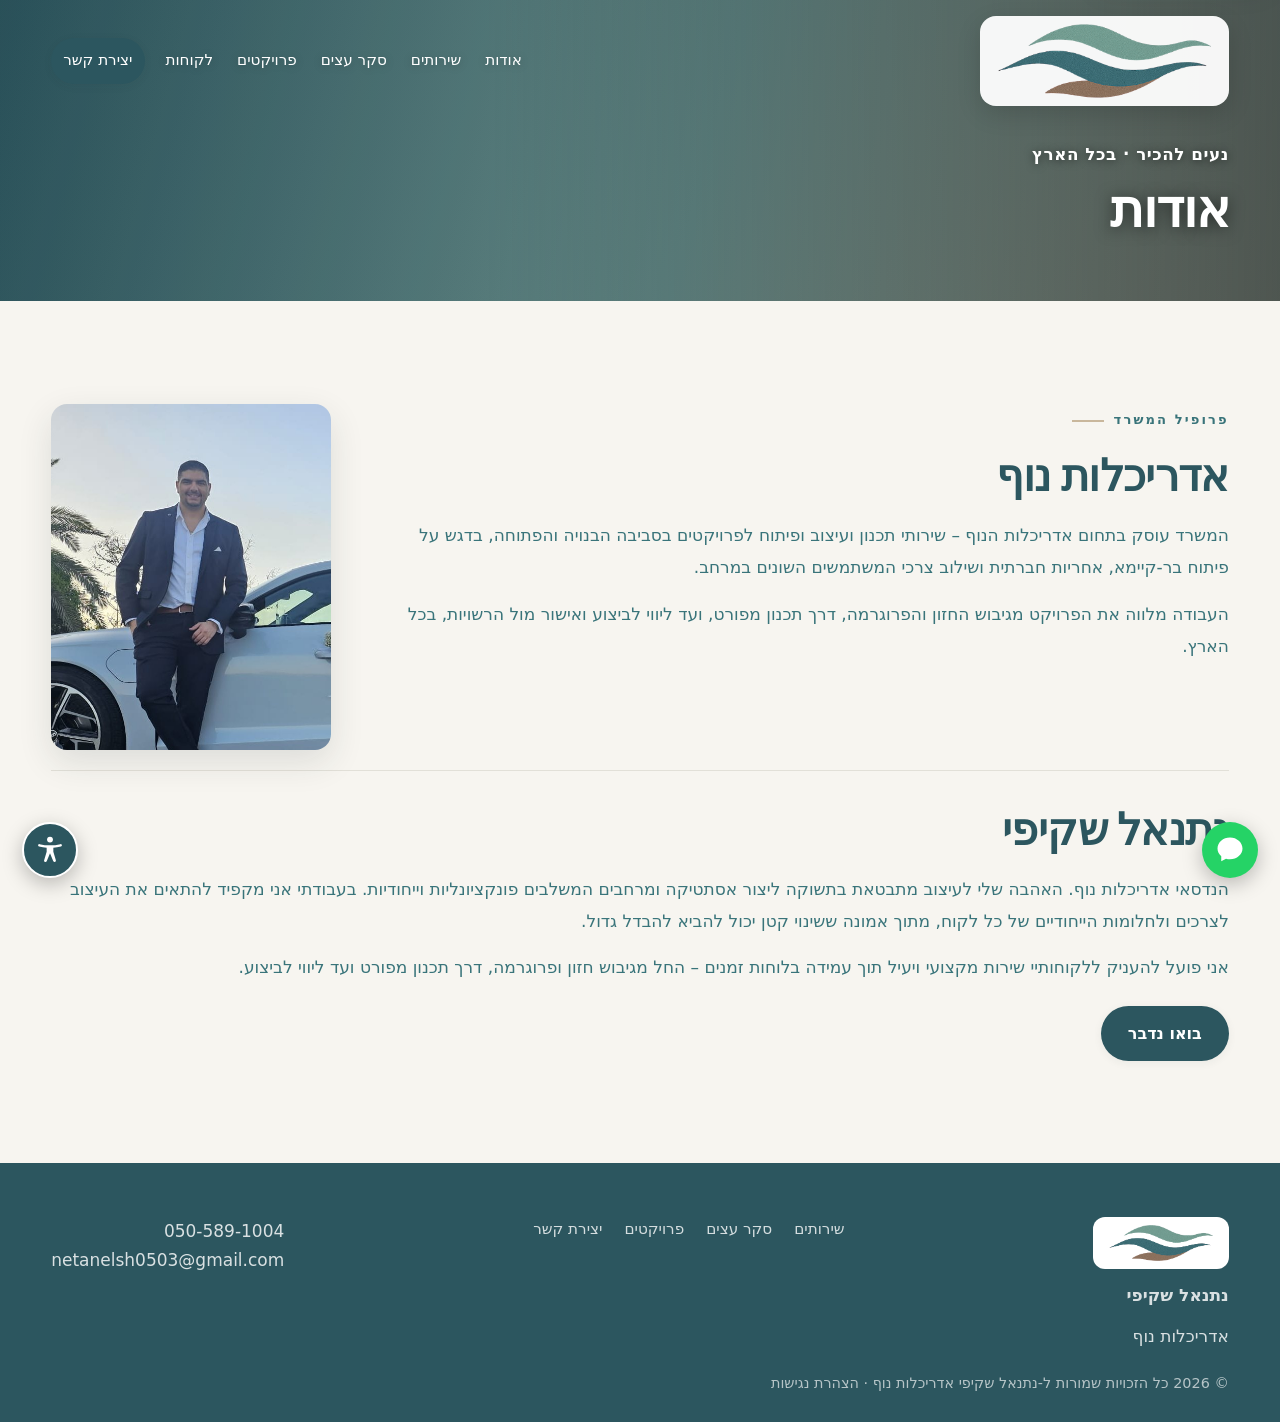
==== commit c7025088: "נגיש" ====
--- a/about.html
+++ b/about.html
@@ -2,7 +2,7 @@
 <html lang="he" dir="rtl">
 <head>
   <meta charset="UTF-8">
-  <script>document.documentElement.classList.add("js");</script>
+  <script>document.documentElement.classList.add("js");try{var t=localStorage.getItem("textSize");if(t==="115"||t==="130")document.documentElement.setAttribute("data-text-size",t);}catch(e){}</script>
   <meta name="viewport" content="width=device-width, initial-scale=1">
 
   <!-- Google tag (gtag.js) -->
@@ -27,7 +27,7 @@
   <meta property="og:image" content="https://netanelshakifi-nof.com/assets/img/web/hero.jpg">
   <meta property="og:locale" content="he_IL">
 
-  <link rel="stylesheet" href="assets/css/style.css?v=10">
+  <link rel="stylesheet" href="assets/css/style.css?v=11">
 
   <style>
     .svc-hero { background: linear-gradient(to left, rgba(20,40,45,.68), rgba(20,40,45,.12) 62%), linear-gradient(105deg, #2c565f 0%, #6e9490 55%, #c9b79c 100%); color:#fff; padding: 140px 0 56px; }
@@ -132,5 +132,6 @@
   </a>
 
   <script src="assets/js/main.js?v=4"></script>
+  <script src="assets/js/text-size.js?v=1"></script>
 </body>
 </html>
--- a/assets/css/style.css
+++ b/assets/css/style.css
@@ -39,7 +39,7 @@
   color: var(--ink);
   background: var(--bg);
   line-height: 1.7;
-  font-size: 17px;
+  font-size: 1.0625rem; /* 17px at default size; rem so it follows the text-size control and browser font settings */
   -webkit-font-smoothing: antialiased;
   overflow-x: hidden;
   max-width: 100%;
@@ -436,7 +436,7 @@
   .footer-top { flex-direction: column; }
 }
 @media (max-width: 480px) {
-  body { font-size: 16px; }
+  body { font-size: 1rem; }
   .stats { grid-template-columns: 1fr 1fr; }
   .pub { flex-wrap: wrap; }
   .pub-src { margin-inline-start: 0; }
@@ -456,3 +456,41 @@
 }
 .skip-link:focus { top: 12px; outline: 3px solid #fff; outline-offset: 2px; }
 .sr-only { position: absolute !important; width: 1px; height: 1px; padding: 0; margin: -1px; overflow: hidden; clip: rect(0 0 0 0); white-space: nowrap; border: 0; }
+
+/* ---------- Text-size control ---------- */
+html[data-text-size="115"] { font-size: 115%; }
+html[data-text-size="130"] { font-size: 130%; }
+.a11y-widget { position: fixed; left: 22px; bottom: 22px; z-index: 210; font-size: 16px; }
+.a11y-fab {
+  width: 56px; height: 56px; border-radius: 50%; border: 2px solid #fff;
+  background: var(--teal-deep); color: #fff; cursor: pointer;
+  display: flex; align-items: center; justify-content: center;
+  box-shadow: 0 6px 20px rgba(0, 0, 0, .25); transition: transform .2s, box-shadow .2s;
+}
+.a11y-fab svg { width: 32px; height: 32px; }
+.a11y-fab:hover { transform: scale(1.08); box-shadow: 0 8px 26px rgba(0, 0, 0, .32); }
+.a11y-fab:active { transform: scale(.93); }
+.a11y-fab:focus-visible { outline: 3px solid var(--teal-deep); outline-offset: 3px; }
+.a11y-panel {
+  position: absolute; left: 0; bottom: 70px; width: 240px;
+  background: #fff; color: var(--ink); border-radius: 14px; padding: 16px;
+  box-shadow: 0 12px 36px rgba(0, 0, 0, .22); border: 1px solid var(--line);
+}
+.a11y-panel[hidden] { display: none; }
+.a11y-panel-title { font-weight: 700; margin-bottom: 10px; font-size: 1rem; }
+.a11y-sizes { display: grid; gap: 8px; }
+.a11y-size {
+  display: flex; align-items: center; gap: 12px; min-height: 44px; padding: 8px 12px;
+  border: 1.5px solid var(--line); border-radius: 10px; background: #fff; color: var(--ink);
+  font: inherit; font-size: 1rem; cursor: pointer; text-align: start;
+}
+.a11y-size:hover { border-color: var(--teal); }
+.a11y-size[aria-pressed="true"] { border-color: var(--teal-deep); background: #e8f0ef; font-weight: 700; }
+.a11y-size:focus-visible { outline: 3px solid var(--teal-deep); outline-offset: 2px; }
+.a11y-glyph { display: inline-block; width: 28px; text-align: center; font-weight: 700; line-height: 1; color: var(--teal-deep); }
+.a11y-glyph-100 { font-size: 16px; }
+.a11y-glyph-115 { font-size: 20px; }
+.a11y-glyph-130 { font-size: 25px; }
+.a11y-statement { display: inline-block; margin-top: 12px; padding-block: 8px; color: var(--teal-deep); text-decoration: underline; font-size: .95rem; }
+@media (max-width: 780px) { .a11y-widget { left: 16px; bottom: 16px; } }
+@media (prefers-reduced-motion: reduce) { .a11y-fab { transition: none; } }
